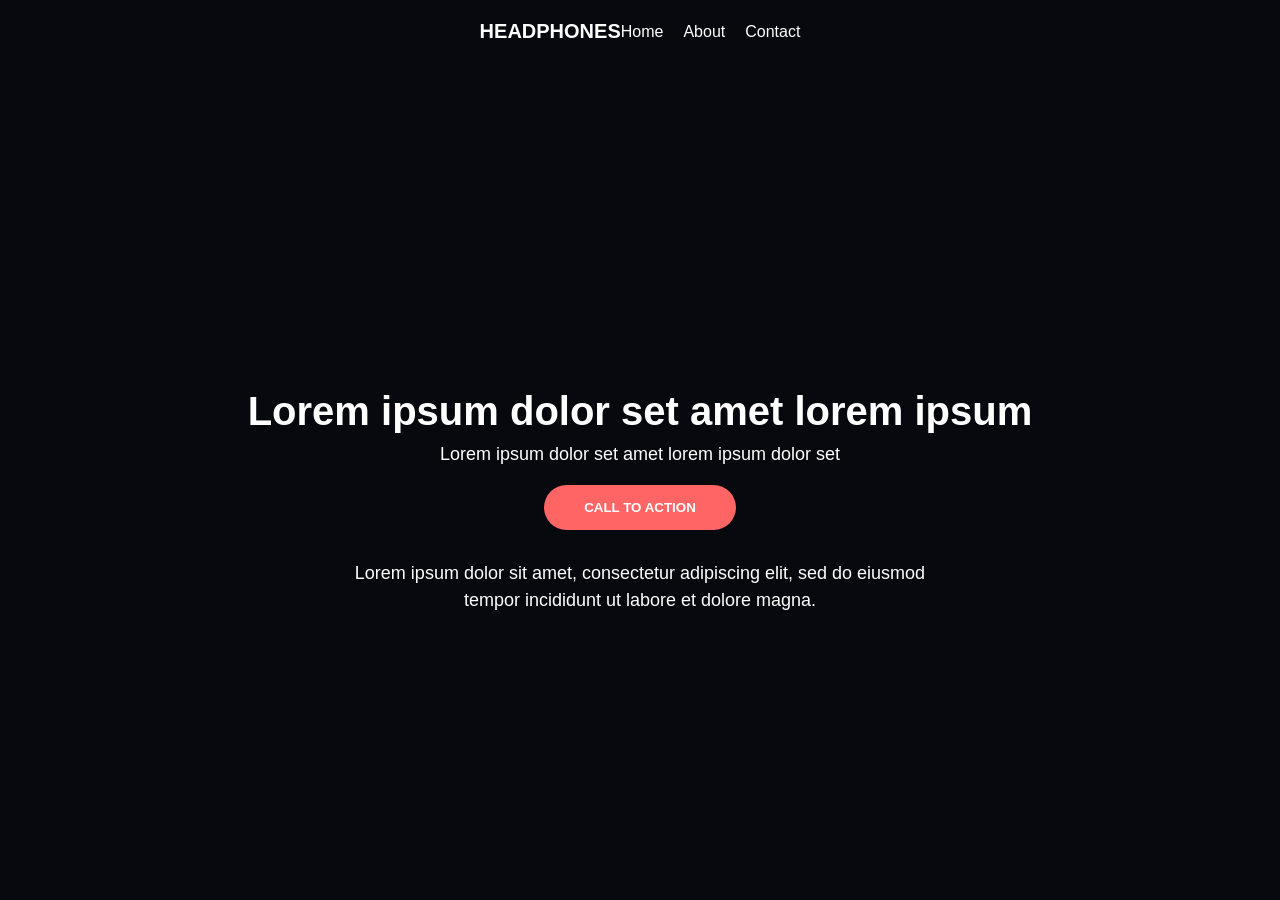
==== headphones/0-index.html @ 695e8c44 "Add files via upload" ====
<!-- 0-index.html -->
<!DOCTYPE html>
<html lang="en">
<head>
  <meta charset="UTF-8" />
  <meta name="viewport" content="width=device-width, initial-scale=1.0" />
  <link rel="stylesheet" href="0-styles.css" />
  <title>Headphones</title>
</head>
<body>
  <header class="header">
    <nav class="nav">
      <div class="logo">HEADPHONES</div>
      <ul class="nav-links">
        <li><a href="#">Home</a></li>
        <li><a href="#">About</a></li>
        <li><a href="#">Contact</a></li>
      </ul>
      <div class="menu-icon">☰</div>
    </nav>

    <section class="hero">
      <h1>Lorem ipsum dolor set amet lorem ipsum</h1>
      <p>Lorem ipsum dolor set amet lorem ipsum dolor set</p>
      <button class="cta">CALL TO ACTION</button>
      <p class="hero-subtext">
        Lorem ipsum dolor sit amet, consectetur adipiscing elit, sed do eiusmod tempor incididunt ut labore et dolore magna.
      </p>
    </section>
  </header>
</body>
</html>
---- headphones/0-styles.css ----
/* 0-styles.css */

/* RESET */
* {
  margin: 0;
  padding: 0;
  box-sizing: border-box;
}

html, body {
  font-family: 'Source Sans Pro', sans-serif;
  color: white;
  background: #0c111b;
}

/* HEADER */
.header {
  background: linear-gradient(rgba(0, 0, 0, 0.5), rgba(0, 0, 0, 0.5)), url('images/bg.jpg');
  background-size: cover;
  background-position: center;
  padding: 20px;
  min-height: 100vh;
  display: flex;
  flex-direction: column;
}

/* NAVBAR */
.nav {
  max-width: 1000px;
  margin: 0 auto;
  display: flex;
  justify-content: space-between;
  align-items: center;
}

.logo {
  font-size: 20px;
  font-weight: bold;
}

.nav-links {
  list-style: none;
  display: flex;
  gap: 20px;
}

.nav-links a {
  color: white;
  text-decoration: none;
  transition: color 0.3s;
}

.nav-links a:hover,
.nav-links a:active {
  color: #ff6565;
}

.menu-icon {
  display: none;
  font-size: 28px;
  cursor: pointer;
}

/* HERO SECTION */
.hero {
  max-width: 1000px;
  margin: auto;
  text-align: center;
  padding-top: 100px;
}

.hero h1 {
  font-size: 40px;
  margin-bottom: 10px;
}

.hero p {
  font-size: 18px;
  margin-bottom: 20px;
}

.cta {
  background: #ff6565;
  color: white;
  padding: 15px 40px;
  border: none;
  border-radius: 30px;
  font-weight: bold;
  cursor: pointer;
  transition: opacity 0.3s;
}

.cta:hover,
.cta:active {
  opacity: 0.9;
}

.hero-subtext {
  max-width: 600px;
  margin: 30px auto 0;
  font-size: 14px;
  line-height: 1.5;
}

/* MOBILE VERSION */
@media (max-width: 480px) {
  .nav-links {
    display: none;
  }

  .menu-icon {
    display: block;
  }

  .hero {
    padding-top: 60px;
  }

  .hero h1 {
    font-size: 28px;
  }

  .hero p {
    font-size: 16px;
  }
}
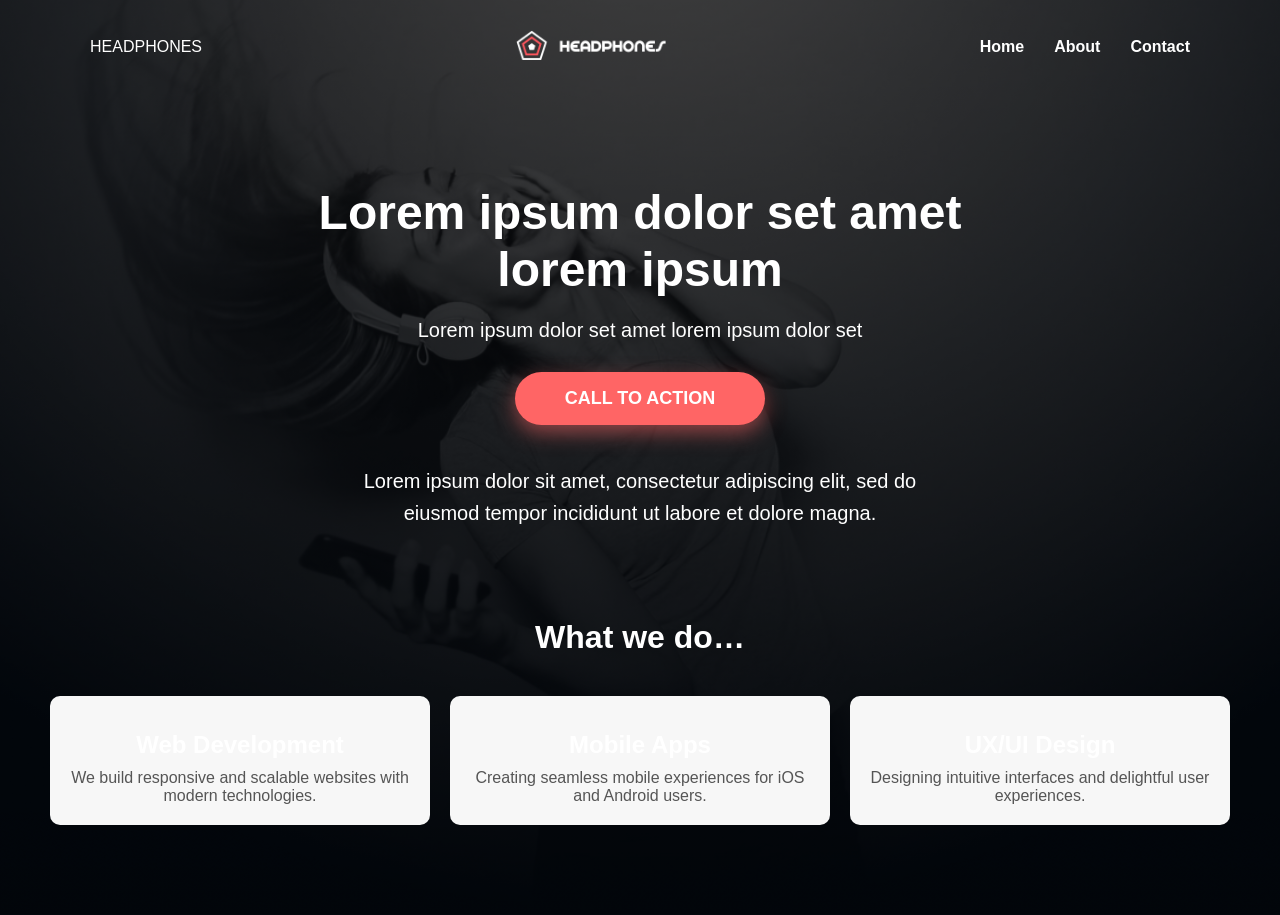
==== commit a6f3998b: "Add files via upload" ====
--- a/headphones/0-index.html
+++ b/headphones/0-index.html
@@ -5,12 +5,16 @@
   <meta charset="UTF-8" />
   <meta name="viewport" content="width=device-width, initial-scale=1.0" />
   <link rel="stylesheet" href="0-styles.css" />
+  <link rel="stylesheet" href="path/to/holberton_school-icons.css">
   <title>Headphones</title>
 </head>
 <body>
   <header class="header">
     <nav class="nav">
       <div class="logo">HEADPHONES</div>
+      <div class="logo">
+            <img src="images/logo_headphones.png" alt="Headphones Logo">
+        </div>
       <ul class="nav-links">
         <li><a href="#">Home</a></li>
         <li><a href="#">About</a></li>
@@ -27,6 +31,29 @@
         Lorem ipsum dolor sit amet, consectetur adipiscing elit, sed do eiusmod tempor incididunt ut labore et dolore magna.
       </p>
     </section>
+    <section id="what-we-do" class="section">
+  <div class="container">
+    <h2 class="section-title">What we do…</h2>
+    <div class="grid">
+      <div class="card">
+        <i class="icon-holberton1"></i>
+        <h3>Web Development</h3>
+        <p>We build responsive and scalable websites with modern technologies.</p>
+      </div>
+      <div class="card">
+        <i class="icon-holberton2"></i>
+        <h3>Mobile Apps</h3>
+        <p>Creating seamless mobile experiences for iOS and Android users.</p>
+      </div>
+      <div class="card">
+        <i class="icon-holberton3"></i>
+        <h3>UX/UI Design</h3>
+        <p>Designing intuitive interfaces and delightful user experiences.</p>
+      </div>
+    </div>
+  </div>
+</section>
+
   </header>
 </body>
 </html>
--- a/headphones/0-styles.css
+++ b/headphones/0-styles.css
@@ -1,5 +1,3 @@
-/* 0-styles.css */
-
 /* RESET */
 * {
   margin: 0;
@@ -10,117 +8,180 @@
 html, body {
   font-family: 'Source Sans Pro', sans-serif;
   color: white;
-  background: #0c111b;
+  background: #111;
 }
 
 /* HEADER */
 .header {
-  background: linear-gradient(rgba(0, 0, 0, 0.5), rgba(0, 0, 0, 0.5)), url('images/bg.jpg');
+  background:
+    linear-gradient(rgba(0, 0, 0, 0.65), rgba(0, 0, 0, 0.75)),
+    url('images/headphones_hero_1.jpg');
   background-size: cover;
   background-position: center;
-  padding: 20px;
   min-height: 100vh;
+  padding: 30px;
   display: flex;
   flex-direction: column;
 }
 
 /* NAVBAR */
 .nav {
-  max-width: 1000px;
+  width: 100%;
+  max-width: 1100px;
   margin: 0 auto;
   display: flex;
   justify-content: space-between;
   align-items: center;
 }
 
-.logo {
-  font-size: 20px;
-  font-weight: bold;
+.logo img {
+  width: 150px;
 }
 
 .nav-links {
   list-style: none;
   display: flex;
-  gap: 20px;
+  gap: 30px;
 }
 
 .nav-links a {
+  text-decoration: none;
   color: white;
-  text-decoration: none;
-  transition: color 0.3s;
+  font-weight: 600;
+  transition: 0.3s;
 }
 
-.nav-links a:hover,
-.nav-links a:active {
+.nav-links a:hover {
   color: #ff6565;
 }
 
 .menu-icon {
   display: none;
-  font-size: 28px;
+  font-size: 32px;
   cursor: pointer;
 }
 
-/* HERO SECTION */
+/* HERO */
 .hero {
-  max-width: 1000px;
-  margin: auto;
+  margin-top: 120px;
   text-align: center;
-  padding-top: 100px;
 }
 
 .hero h1 {
-  font-size: 40px;
-  margin-bottom: 10px;
+  font-size: 48px;
+  font-weight: 700;
+  line-height: 1.2;
+  max-width: 700px;
+  margin: 0 auto 20px;
 }
 
 .hero p {
-  font-size: 18px;
-  margin-bottom: 20px;
+  font-size: 20px;
+  margin-bottom: 30px;
 }
 
 .cta {
   background: #ff6565;
   color: white;
-  padding: 15px 40px;
   border: none;
-  border-radius: 30px;
+  border-radius: 40px;
+  padding: 16px 50px;
+  font-size: 18px;
   font-weight: bold;
   cursor: pointer;
-  transition: opacity 0.3s;
+  box-shadow: 0 8px 20px rgba(255, 101, 101, 0.5);
+  transition: 0.3s;
 }
 
-.cta:hover,
-.cta:active {
+.cta:hover {
   opacity: 0.9;
 }
 
 .hero-subtext {
+  margin-top: 40px;
   max-width: 600px;
-  margin: 30px auto 0;
-  font-size: 14px;
-  line-height: 1.5;
+  margin-left: auto;
+  margin-right: auto;
+  font-size: 16px;
+  line-height: 1.6;
+}
+.section {
+  padding: 60px 20px;
+  text-align: center;
 }
 
-/* MOBILE VERSION */
+.section-title {
+  font-size: 2rem;
+  margin-bottom: 40px;
+}
+
+.grid {
+  display: flex;
+  flex-wrap: wrap;
+  gap: 20px;
+  justify-content: center;
+}
+
+.card {
+  flex: 1 1 250px;
+  padding: 20px;
+  border-radius: 10px;
+  background: #f7f7f7;
+  transition: transform 0.2s;
+}
+
+.card:hover {
+  transform: translateY(-5px);
+}
+
+.card i {
+  font-size: 3rem;
+  margin-bottom: 15px;
+  display: block;
+  color: #0070f3;
+}
+
+.card h3 {
+  font-size: 1.5rem;
+  margin-bottom: 10px;
+}
+
+.card p {
+  font-size: 1rem;
+  color: #555;
+}
+
+/* MOBILE */
+
 @media (max-width: 480px) {
-  .nav-links {
-    display: none;
+  .nav {
+    justify-content: space-between;
   }
 
   .menu-icon {
     display: block;
   }
 
+  .nav-links {
+    display: none;
+  }
+
   .hero {
-    padding-top: 60px;
+    margin-top: 80px;
+    padding: 0 10px;
   }
 
   .hero h1 {
-    font-size: 28px;
+    font-size: 30px;
   }
 
   .hero p {
     font-size: 16px;
   }
+
+  .cta {
+    padding: 14px 40px;
+    font-size: 16px;
+  }
+  
 }
